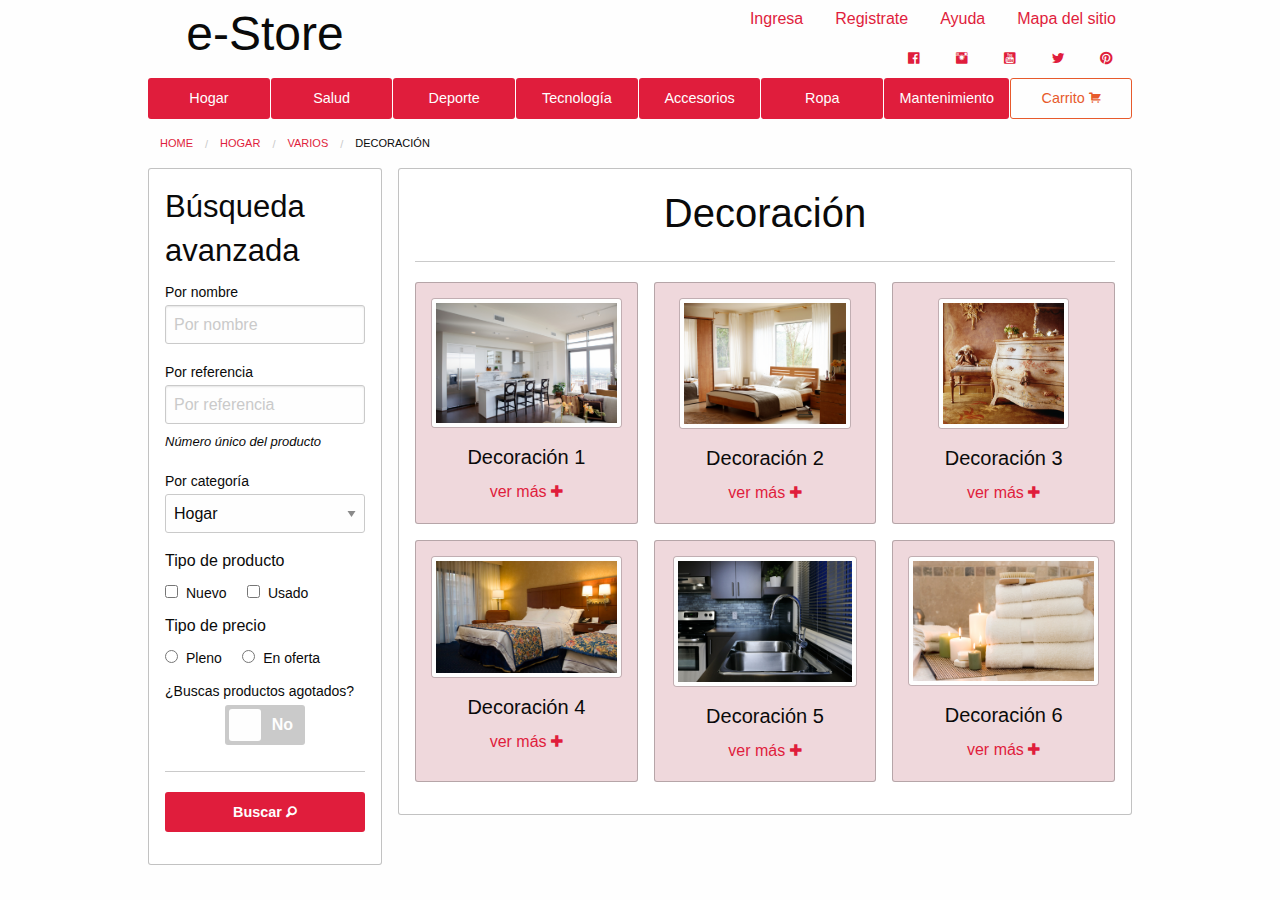
==== 2. Blog de comida/index.html @ f0432bdf "actualización de los archivos para 3 blogs" ====
<!doctype html>
<html class="no-js" lang="en" dir="ltr">
  <head>
    <meta charset="utf-8">
    <meta http-equiv="x-ua-compatible" content="ie=edge">
    <meta name="viewport" content="width=device-width, initial-scale=1.0">
    <title>Ejercicio de Tienda</title>
    <link rel="stylesheet" href="css/foundation.min.css" media="screen" charset="utf-8">
    <link rel="stylesheet" href="foundation-icons/foundation-icons.css" media="screen" charset="utf-8">
    <link rel="stylesheet" href="css/app.css" media="screen" charset="utf-8">
  </head>
  <body>
      <div class="row"><!-- Primera fila de encabezado -->
        <div class="small-12 columns small-order-1">
          <div class="row align-center">
            <div class="medium-3 columns text-center">
              <h1>e-Store</h1><!-- Título -->
            </div>
            <div class="columns medium-4 medium-offset-5"><!-- Menú de dos filas -->
              <div class="columns row">
                <div class="menu align-right hide-for-small-only">
                  <li><a href="#">Ingresa</a></li>
                  <li><a href="#">Registrate</a></li>
                  <li><a href="#">Ayuda</a></li>
                  <li><a href="#">Mapa del sitio</a></li>
                </div>
              </div>
              <div class="row">
                <div class="columns hide-for-small-only show-for-landscape">
                  <ul class="menu align-right">
                    <li><a><i class="fi-social-facebook size-48"></i></a></li>
                    <li><a><i class="fi-social-instagram size-48"></i></a></li>
                    <li><a><i class="fi-social-youtube size-48"></i></a></li>
                    <li><a><i class="fi-social-twitter size-48"></i></a></li>
                    <li><a><i class="fi-social-pinterest size-48"></i></a></li>
                  </ul>
                </div>
              </div>
            </div>
          </div>
        </div>
      </div>

      <div class="small-12 columns small-order-4 medium-order-2"><!-- Barra de navegación -->
        <div class="column row">
          <div class="button-group stacked-for-small expanded">
            <a href="#" class="button">Hogar</a>
            <a href="#" class="button">Salud</a>
            <a href="#" class="button">Deporte</a>
            <a href="#" class="button">Tecnología</a>
            <a href="#" class="button">Accesorios</a>
            <a href="#" class="button">Ropa</a>
            <a href="#" class="button">Mantenimiento</a>
            <a href="#" class="button hollow alert">Carrito <i class="step fi-shopping-cart"></i></a>
          </div>
        </div>
      </div>

      <div class="columns small-12 small-order-2"><!-- Barra de breadcrumbs -->
        <div class="row menu-bc">
          <ul class="breadcrumbs">
            <li><a href="#">Home</a></li>
            <li><a href="#">Hogar</a></li>
            <li><a href="#">Varios</a></li>
            <li>Decoración</li>
          </ul>
        </div>
      </div>

      <div class="columns small-12 small-order-3">
        <div class="row large-uncollapse"><!-- Contenido de la página -->
          <div class="columns show-for-medium large-3 medium-4">
            <div class="callout">
              <h3 capitalized>Búsqueda avanzada</h3><!-- Columna izquierda -->
              <p class="show-for-sr">A continuación hay un formulario para hacer búsquedas avanzadas.</p>
              <form>
                <div class="row column">
                  <label for="nombre">Por nombre
                    <input type="text" name="nombre" placeholder="Por nombre">
                  </label>
                </div>
                <div class="row column">
                  <label for="referencia">Por referencia
                    <input type="text" name="ref" placeholder="Por referencia" aria-describedby="referencia-help">
                  </label>
                  <p class="help-text" id="referencia-help">Número único del producto</p>
                </div>
                <div class="row column">
                  <label for="categoria">Por categoría
                    <select>
                      <option>Hogar</option>
                      <option>Salud</option>
                      <option>Deporte</option>
                      <option>Tecnología</option>
                      <option>Accesorios</option>
                      <option>Ropa</option>
                      <option>Mantenimiento</option>
                    </select>
                  </label>
                </div>
                <div class="row column">
                  <fieldset>
                    <legend>Tipo de producto</legend>
                    <input id="nuevo" type="checkbox"><label for="checkbox1">Nuevo</label>
                    <input id="usado" type="checkbox"><label for="checkbox2">Usado</label>
                  </fieldset>
                </div>
                <div class="row column">
                  <fieldset>
                    <legend>Tipo de precio</legend>
                    <input id="pleno" type="radio" name="tipo-precio" value="Red"><label for="radio1">Pleno</label>
                    <input id="oferta" type="radio" name="tipo-precio" value="Blue"><label for="radio2">En oferta</label>
                  </fieldset>
                </div>
                <div class="switch large">
                  <label>¿Buscas productos agotados?</label>
                  <div class="text-center row column">
                    <input class="switch-input" id="agotados-switch" type="checkbox" name="agotados-switch">
                      <label class="switch-paddle" for="agotados-switch">
                        <span class="switch-active" aria-hidden="true">Si</span>
                        <span class="switch-inactive" aria-hidden="true">No</span>
                      </label>
                  </div>
                  <div class="text-center row column">
                    <hr>
                    <button type="submit" name="enviar" class="button expanded">Buscar <i class="step fi-magnifying-glass"></i></button>
                  </div>
                </div>
              </form>
            </div>
          </div>
          <div class="columns large-9">
            <div class="row columns medium-12">
              <div class="callout">
                <h2 class="text-center">Decoración</h2><!-- Contenido Derecha -->
                <hr>
                <div class="row large-uncollapse">
                  <div class="large-4 medium-6 small-12 columns">
                    <div class="text-center secondary callout">
                      <img src="img/1.jpg" alt="Decoracion 1" class="thumbnail"/>
                      <h5>Decoración 1</h5>
                      <p><a href="#">ver más <i class="fi-plus size-24"></i></a></p>
                    </div>
                  </div>
                  <div class="large-4 medium-6 small-12 columns">
                    <div class="text-center secondary callout">
                      <img src="img/2.jpg" alt="Decoracion 2" class="thumbnail"/>
                      <h5>Decoración 2</h5>
                      <p><a href="#">ver más <i class="fi-plus size-24"></i></a></p>
                    </div>
                  </div>
                  <div class="large-4 medium-12 small-12 columns">
                    <div class="text-center secondary callout">
                      <img src="img/3.jpg" alt="Decoracion 3" class="thumbnail"/>
                      <h5>Decoración 3</h5>
                      <p><a href="#">ver más <i class="fi-plus size-24"></i></a></p>
                    </div>
                  </div>
                </div>
                <div class="row">
                  <div class="large-4 medium-6 small-12 columns">
                    <div class="text-center secondary callout">
                      <img src="img/4.jpg" alt="Decoracion 4" class="thumbnail"/>
                      <h5>Decoración 4</h5>
                      <p><a href="#">ver más <i class="fi-plus size-24"></i></a></p>
                    </div>
                  </div>
                  <div class="large-4 medium-6 small-12 columns">
                    <div class="text-center secondary callout">
                      <img src="img/5.jpg" alt="Decoracion 5" class="thumbnail"/>
                      <h5>Decoración 5</h5>
                      <p><a href="#">ver más <i class="fi-plus size-24"></i></a></p>
                    </div>
                  </div>
                  <div class="large-4 medium-12 small-12 columns">
                    <div class="text-center secondary callout">
                      <img src="img/6.jpg" alt="Decoracion 6" class="thumbnail"/>
                      <h5>Decoración 6</h5>
                      <p><a href="#">ver más <i class="fi-plus size-24"></i></a></p>
                    </div>
                  </div>
                </div>
              </div>
            </div>
        </div>
      </div>
    <script src="js/jquery.js"></script>
    <script src="js/what-input.js"></script>
    <script src="js/foundation.js"></script>
    <script src="js/app.js"></script>
  </body>
</html>
---- 2. Blog de comida/css/app.css ----
.cabecera {
  background-color: #F3E370;
  border: 1px solid #F59519;
  border-radius: 10px 10px 0 0;
}
.menu-bc {
  padding-left: 20px;
}

img{
  max-height: 129px;
}

div.secondary.callout.text-center{
  min-height: 242px;
}
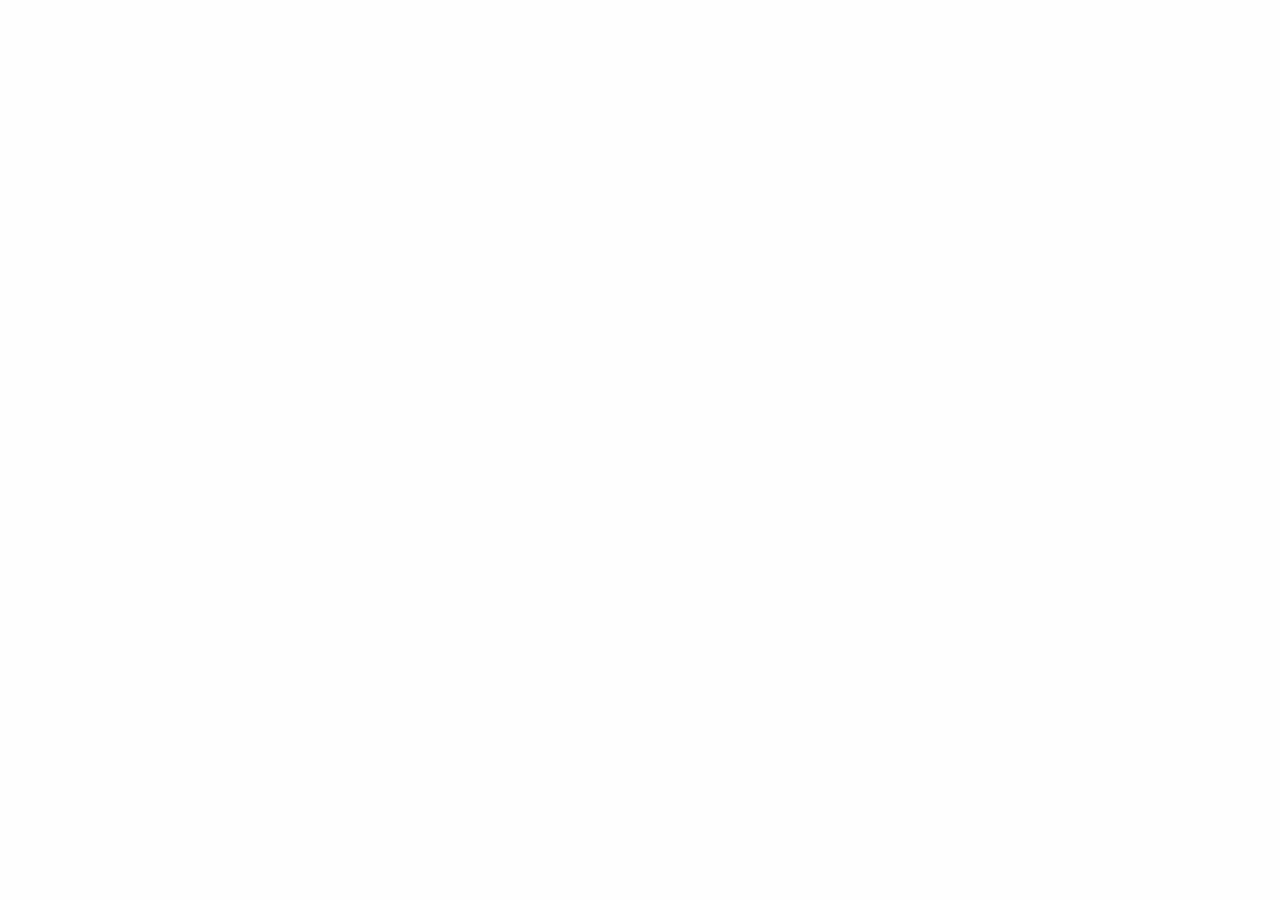
==== commit 814a52c4: "limpieza de archivos" ====
--- a/2. Blog de comida/index.html
+++ b/2. Blog de comida/index.html
@@ -4,186 +4,17 @@
     <meta charset="utf-8">
     <meta http-equiv="x-ua-compatible" content="ie=edge">
     <meta name="viewport" content="width=device-width, initial-scale=1.0">
-    <title>Ejercicio de Tienda</title>
     <link rel="stylesheet" href="css/foundation.min.css" media="screen" charset="utf-8">
     <link rel="stylesheet" href="foundation-icons/foundation-icons.css" media="screen" charset="utf-8">
     <link rel="stylesheet" href="css/app.css" media="screen" charset="utf-8">
+    <meta name="author" content="Jorge Balderrama">
+    <meta name="keywords" content="Jorge Balderrama, comida, gastronomía, exquisito, queso">
+    <meta name="description" content="El mundo del queso">
+    <title>El mundo del queso</title>
   </head>
   <body>
-      <div class="row"><!-- Primera fila de encabezado -->
-        <div class="small-12 columns small-order-1">
-          <div class="row align-center">
-            <div class="medium-3 columns text-center">
-              <h1>e-Store</h1><!-- Título -->
-            </div>
-            <div class="columns medium-4 medium-offset-5"><!-- Menú de dos filas -->
-              <div class="columns row">
-                <div class="menu align-right hide-for-small-only">
-                  <li><a href="#">Ingresa</a></li>
-                  <li><a href="#">Registrate</a></li>
-                  <li><a href="#">Ayuda</a></li>
-                  <li><a href="#">Mapa del sitio</a></li>
-                </div>
-              </div>
-              <div class="row">
-                <div class="columns hide-for-small-only show-for-landscape">
-                  <ul class="menu align-right">
-                    <li><a><i class="fi-social-facebook size-48"></i></a></li>
-                    <li><a><i class="fi-social-instagram size-48"></i></a></li>
-                    <li><a><i class="fi-social-youtube size-48"></i></a></li>
-                    <li><a><i class="fi-social-twitter size-48"></i></a></li>
-                    <li><a><i class="fi-social-pinterest size-48"></i></a></li>
-                  </ul>
-                </div>
-              </div>
-            </div>
-          </div>
-        </div>
-      </div>
+    
 
-      <div class="small-12 columns small-order-4 medium-order-2"><!-- Barra de navegación -->
-        <div class="column row">
-          <div class="button-group stacked-for-small expanded">
-            <a href="#" class="button">Hogar</a>
-            <a href="#" class="button">Salud</a>
-            <a href="#" class="button">Deporte</a>
-            <a href="#" class="button">Tecnología</a>
-            <a href="#" class="button">Accesorios</a>
-            <a href="#" class="button">Ropa</a>
-            <a href="#" class="button">Mantenimiento</a>
-            <a href="#" class="button hollow alert">Carrito <i class="step fi-shopping-cart"></i></a>
-          </div>
-        </div>
-      </div>
-
-      <div class="columns small-12 small-order-2"><!-- Barra de breadcrumbs -->
-        <div class="row menu-bc">
-          <ul class="breadcrumbs">
-            <li><a href="#">Home</a></li>
-            <li><a href="#">Hogar</a></li>
-            <li><a href="#">Varios</a></li>
-            <li>Decoración</li>
-          </ul>
-        </div>
-      </div>
-
-      <div class="columns small-12 small-order-3">
-        <div class="row large-uncollapse"><!-- Contenido de la página -->
-          <div class="columns show-for-medium large-3 medium-4">
-            <div class="callout">
-              <h3 capitalized>Búsqueda avanzada</h3><!-- Columna izquierda -->
-              <p class="show-for-sr">A continuación hay un formulario para hacer búsquedas avanzadas.</p>
-              <form>
-                <div class="row column">
-                  <label for="nombre">Por nombre
-                    <input type="text" name="nombre" placeholder="Por nombre">
-                  </label>
-                </div>
-                <div class="row column">
-                  <label for="referencia">Por referencia
-                    <input type="text" name="ref" placeholder="Por referencia" aria-describedby="referencia-help">
-                  </label>
-                  <p class="help-text" id="referencia-help">Número único del producto</p>
-                </div>
-                <div class="row column">
-                  <label for="categoria">Por categoría
-                    <select>
-                      <option>Hogar</option>
-                      <option>Salud</option>
-                      <option>Deporte</option>
-                      <option>Tecnología</option>
-                      <option>Accesorios</option>
-                      <option>Ropa</option>
-                      <option>Mantenimiento</option>
-                    </select>
-                  </label>
-                </div>
-                <div class="row column">
-                  <fieldset>
-                    <legend>Tipo de producto</legend>
-                    <input id="nuevo" type="checkbox"><label for="checkbox1">Nuevo</label>
-                    <input id="usado" type="checkbox"><label for="checkbox2">Usado</label>
-                  </fieldset>
-                </div>
-                <div class="row column">
-                  <fieldset>
-                    <legend>Tipo de precio</legend>
-                    <input id="pleno" type="radio" name="tipo-precio" value="Red"><label for="radio1">Pleno</label>
-                    <input id="oferta" type="radio" name="tipo-precio" value="Blue"><label for="radio2">En oferta</label>
-                  </fieldset>
-                </div>
-                <div class="switch large">
-                  <label>¿Buscas productos agotados?</label>
-                  <div class="text-center row column">
-                    <input class="switch-input" id="agotados-switch" type="checkbox" name="agotados-switch">
-                      <label class="switch-paddle" for="agotados-switch">
-                        <span class="switch-active" aria-hidden="true">Si</span>
-                        <span class="switch-inactive" aria-hidden="true">No</span>
-                      </label>
-                  </div>
-                  <div class="text-center row column">
-                    <hr>
-                    <button type="submit" name="enviar" class="button expanded">Buscar <i class="step fi-magnifying-glass"></i></button>
-                  </div>
-                </div>
-              </form>
-            </div>
-          </div>
-          <div class="columns large-9">
-            <div class="row columns medium-12">
-              <div class="callout">
-                <h2 class="text-center">Decoración</h2><!-- Contenido Derecha -->
-                <hr>
-                <div class="row large-uncollapse">
-                  <div class="large-4 medium-6 small-12 columns">
-                    <div class="text-center secondary callout">
-                      <img src="img/1.jpg" alt="Decoracion 1" class="thumbnail"/>
-                      <h5>Decoración 1</h5>
-                      <p><a href="#">ver más <i class="fi-plus size-24"></i></a></p>
-                    </div>
-                  </div>
-                  <div class="large-4 medium-6 small-12 columns">
-                    <div class="text-center secondary callout">
-                      <img src="img/2.jpg" alt="Decoracion 2" class="thumbnail"/>
-                      <h5>Decoración 2</h5>
-                      <p><a href="#">ver más <i class="fi-plus size-24"></i></a></p>
-                    </div>
-                  </div>
-                  <div class="large-4 medium-12 small-12 columns">
-                    <div class="text-center secondary callout">
-                      <img src="img/3.jpg" alt="Decoracion 3" class="thumbnail"/>
-                      <h5>Decoración 3</h5>
-                      <p><a href="#">ver más <i class="fi-plus size-24"></i></a></p>
-                    </div>
-                  </div>
-                </div>
-                <div class="row">
-                  <div class="large-4 medium-6 small-12 columns">
-                    <div class="text-center secondary callout">
-                      <img src="img/4.jpg" alt="Decoracion 4" class="thumbnail"/>
-                      <h5>Decoración 4</h5>
-                      <p><a href="#">ver más <i class="fi-plus size-24"></i></a></p>
-                    </div>
-                  </div>
-                  <div class="large-4 medium-6 small-12 columns">
-                    <div class="text-center secondary callout">
-                      <img src="img/5.jpg" alt="Decoracion 5" class="thumbnail"/>
-                      <h5>Decoración 5</h5>
-                      <p><a href="#">ver más <i class="fi-plus size-24"></i></a></p>
-                    </div>
-                  </div>
-                  <div class="large-4 medium-12 small-12 columns">
-                    <div class="text-center secondary callout">
-                      <img src="img/6.jpg" alt="Decoracion 6" class="thumbnail"/>
-                      <h5>Decoración 6</h5>
-                      <p><a href="#">ver más <i class="fi-plus size-24"></i></a></p>
-                    </div>
-                  </div>
-                </div>
-              </div>
-            </div>
-        </div>
-      </div>
     <script src="js/jquery.js"></script>
     <script src="js/what-input.js"></script>
     <script src="js/foundation.js"></script>
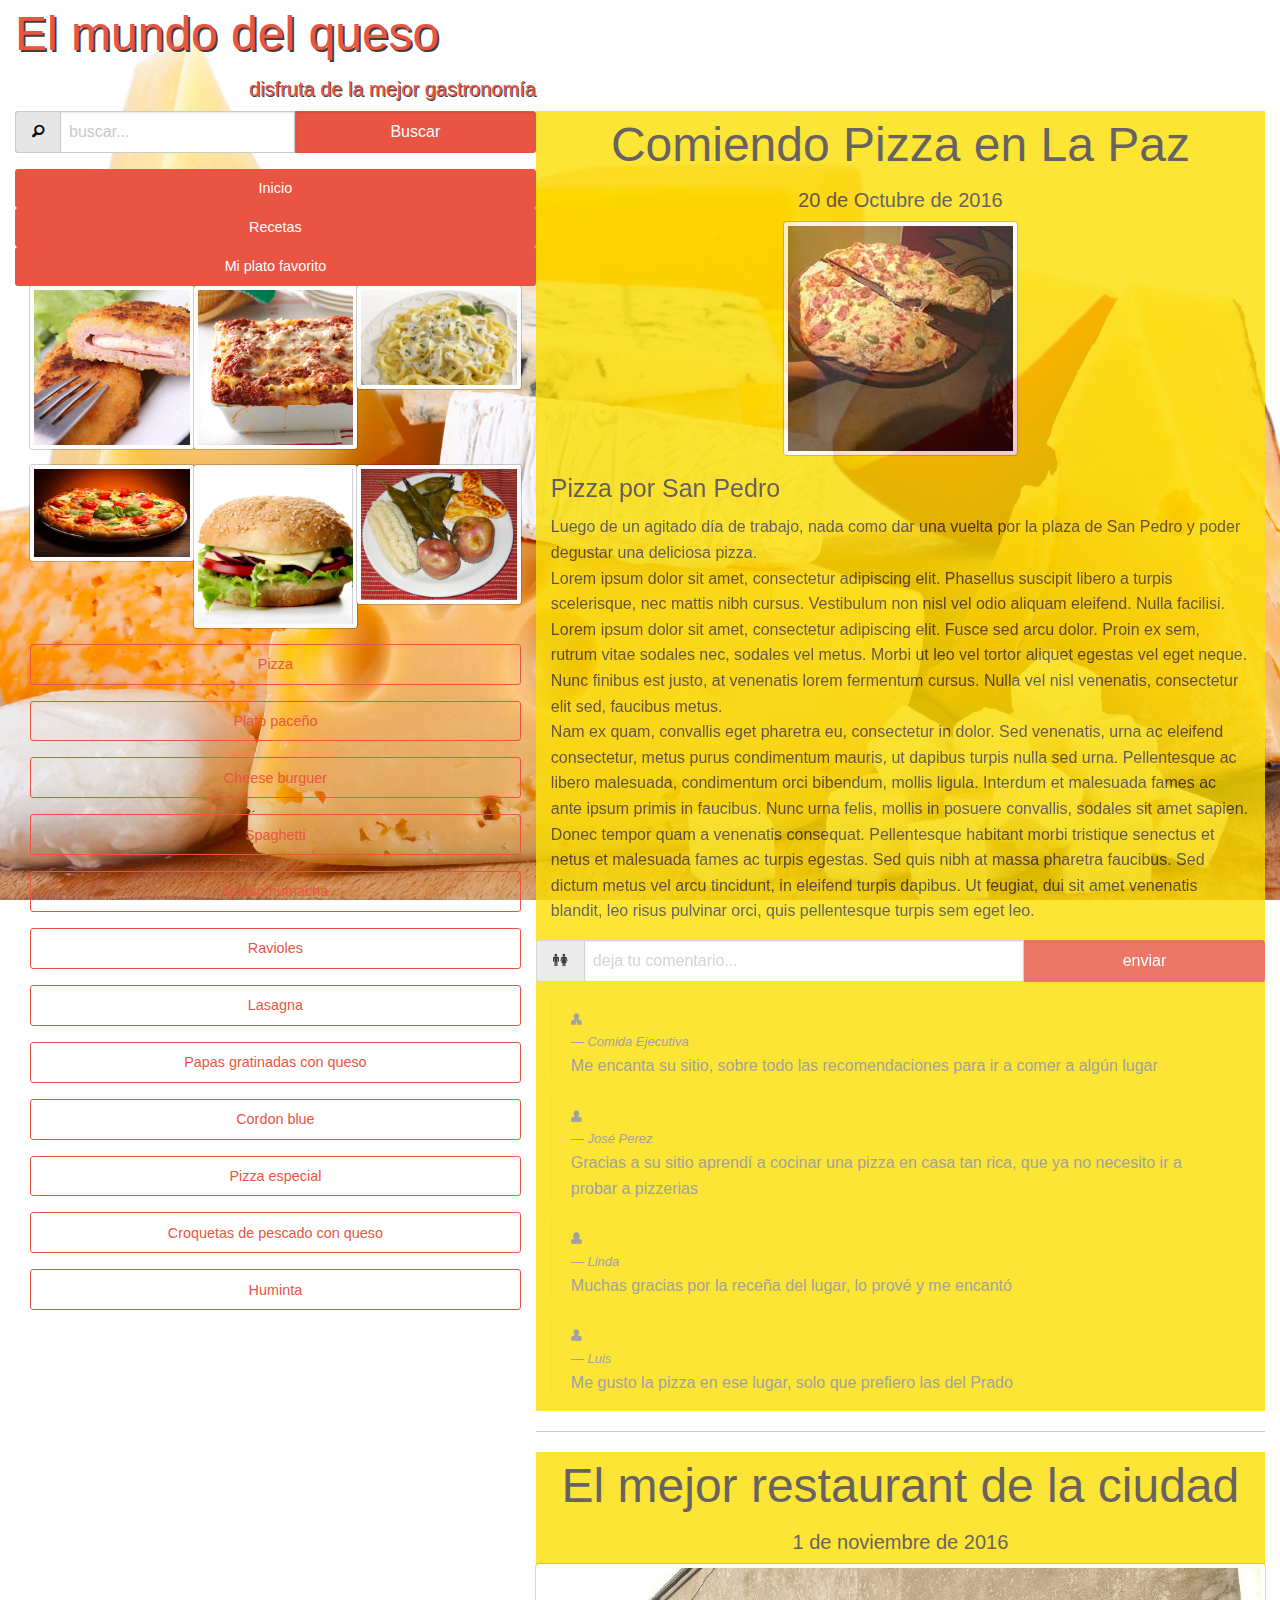
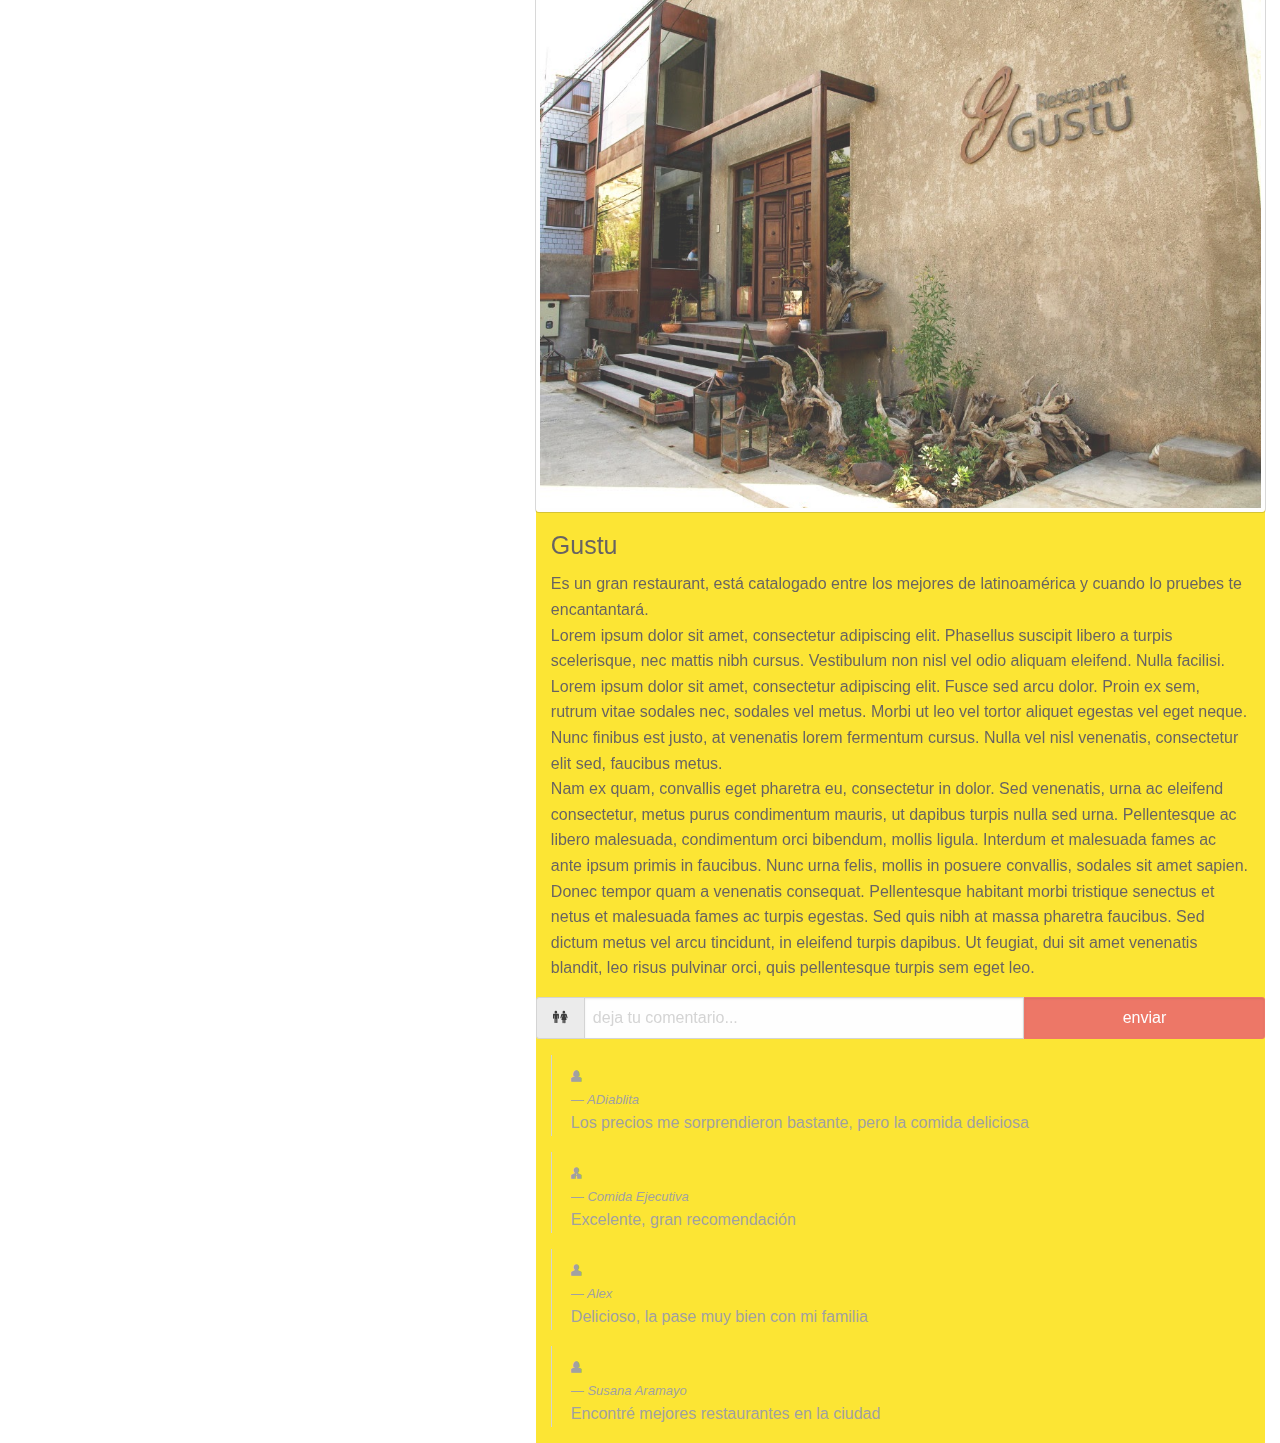
==== commit f1eb41af: "acabado comida" ====
--- a/2. Blog de comida/index.html
+++ b/2. Blog de comida/index.html
@@ -13,7 +13,193 @@
     <title>El mundo del queso</title>
   </head>
   <body>
-    
+    <!---- Barra de Título --->
+    <div class="grid-container fluid grid-padding-x">
+      <div class="grid-x">
+        <!---- Columna de título --->
+        <div class="medium-5 large-5 cell">
+          <h1 id="titulo-text">El mundo del queso</h1>
+          <h5 id="slogan-text"class="text-right">disfruta de la mejor gastronomía</h5>
+        </div>
+        <!---- Columna vacía --->
+        <div class="auto cell">
+        </div>
+      </div>
+    </div>
+    <!---- Cuerpo --->
+    <div class="grid-container fluid grid-padding-x">
+      <div class="grid-x">
+        <!---- Barra izquierda --->
+        <div class="medium-5 large-5 cell">
+          <!---- Búsqueda --->
+          <div class="input-group">
+            <span class="input-group-label"><i class="fi-magnifying-glass size-36"></i> </span>
+            <input class="input-group-field" type="text" placeholder="buscar...">
+            <div class="input-group-button">
+              <input type="text" id="busqueda" class="button" value="Buscar">
+            </div>
+          </div>
+          <!---- Menú --->
+          <ul class="vertical menu">
+            <li><a class="button expanded" href="#">Inicio</a></li>
+            <li><a class="button expanded" href="#">Recetas</a></li>
+            <li><a class="button expanded" href="#">Mi plato favorito</a></li>
+          </ul>
+          <!---- galería de fotos --->
+          <div class="grid-container">
+            <div class="grid-x">
+              <div class="small-6 medium-4 large-4">
+                <img src="img/cordon-blue.jpg" alt="cordon-blue" class="thumbnail"/>
+              </div>
+              <div class="small-6 medium-4 large-4">
+                <img src="img/lasagna.jpg" alt="lasagna" class="thumbnail"/>
+              </div>
+              <div class="small-6 medium-4 large-4">
+                <img src="img/pastas.jpg" alt="pastas" class="thumbnail"/>
+              </div>
+              <div class="small-6 medium-4 large-4">
+                <img src="img/pizza.jpg" alt="pizza" class="thumbnail"/>
+              </div>
+              <div class="small-6 medium-4 large-4">
+                <img src="img/hamburguesa.jpg" alt="hamburguesa" class="thumbnail"/>
+              </div>
+              <div class="small-6 medium-4 large-4">
+                <img src="img/plato-paceno.jpg" alt="plato-paceno" class="thumbnail"/>
+              </div>
+            </div>
+          </div>
+          <!---- historial --->
+          <div class="grid-container">
+            <div class="grid-x">
+              <ul class="no-bullet medium-12 large-12">
+                <li><a class="hollow button expanded" href="#">Pizza</a></li>
+                <li><a class="hollow button expanded" href="#">Plato paceño</a></li>
+                <li><a class="hollow button expanded" href="#">Cheese burguer</a></li>
+                <li><a class="hollow button expanded" href="#">Spaghetti</a></li>
+                <li><a class="hollow button expanded" href="#">Queso humacha</a></li>
+                <li><a class="hollow button expanded" href="#">Ravioles</a></li>
+                <li><a class="hollow button expanded" href="#">Lasagna</a></li>
+                <li><a class="hollow button expanded" href="#">Papas gratinadas con queso</a></li>
+                <li><a class="hollow button expanded" href="#">Cordon blue</a></li>
+                <li><a class="hollow button expanded" href="#">Pizza especial</a></li>
+                <li><a class="hollow button expanded" href="#">Croquetas de pescado con queso</a></li>
+                <li><a class="hollow button expanded" href="#">Huminta</a></li>
+              </ul>
+            </div>
+          </div>
+        </div>
+        <!---- Contenido --->
+        <div class="medium-7 large-7 cell">
+          <!---- Primer post --->
+          <div class="grid-container">
+            <div class="grid-x fluid grid-padding-x" id="post">
+              <div class="cell">
+                <div class="cell text-center">
+                  <h1 class="">Comiendo Pizza en La Paz</h1>
+                </div>
+                <div class="cell text-center">
+                  <h5>20 de Octubre de 2016</h5>
+                </div>
+              </div>
+              <img src="img/pizzalp.jpg" alt="pizza-en-san-pedro" class="thumbnail float-center">
+              <div class="cell">
+                <h4>Pizza por San Pedro</h4>
+                <p>
+                  Luego de un agitado día de trabajo, nada como dar una vuelta por la plaza de San Pedro y poder degustar una deliciosa pizza.
+                  <br>
+                  Lorem ipsum dolor sit amet, consectetur adipiscing elit. Phasellus suscipit libero a turpis scelerisque, nec mattis nibh cursus. Vestibulum non nisl vel odio aliquam eleifend. Nulla facilisi. Lorem ipsum dolor sit amet, consectetur adipiscing elit. Fusce sed arcu dolor. Proin ex sem, rutrum vitae sodales nec, sodales vel metus. Morbi ut leo vel tortor aliquet egestas vel eget neque. Nunc finibus est justo, at venenatis lorem fermentum cursus. Nulla vel nisl venenatis, consectetur elit sed, faucibus metus.
+                  <br>
+                  Nam ex quam, convallis eget pharetra eu, consectetur in dolor. Sed venenatis, urna ac eleifend consectetur, metus purus condimentum mauris, ut dapibus turpis nulla sed urna. Pellentesque ac libero malesuada, condimentum orci bibendum, mollis ligula. Interdum et malesuada fames ac ante ipsum primis in faucibus. Nunc urna felis, mollis in posuere convallis, sodales sit amet sapien. Donec tempor quam a venenatis consequat. Pellentesque habitant morbi tristique senectus et netus et malesuada fames ac turpis egestas. Sed quis nibh at massa pharetra faucibus. Sed dictum metus vel arcu tincidunt, in eleifend turpis dapibus. Ut feugiat, dui sit amet venenatis blandit, leo risus pulvinar orci, quis pellentesque turpis sem eget leo.
+                </p>
+              </div>
+              <div class="input-group">
+                <span class="input-group-label"><i class="fi-male-female size-36"></i></span>
+                <input class="input-group-field" type="text" placeholder="deja tu comentario..." rows="3">
+                <div class="input-group-button">
+                  <input type="text" id="comentario" class="button" value="enviar">
+                </div>
+              </div>
+              <div class="cell">
+                <blockquote>
+                  <i class="fi-torso-business size-36"></i>
+                  <cite>Comida Ejecutiva</cite>
+                  Me encanta su sitio, sobre todo las recomendaciones para ir a comer a algún lugar
+                </blockquote>
+                <blockquote>
+                  <i class="fi-torso size-36"></i>
+                  <cite>José Perez</cite>
+                  Gracias a su sitio aprendí a cocinar una pizza en casa tan rica, que ya no necesito ir a probar a pizzerias
+                </blockquote>
+                <blockquote>
+                  <i class="fi-torso-female size-36"></i>
+                  <cite>Linda</cite>
+                  Muchas gracias por la receña del lugar, lo prové y me encantó
+                </blockquote>
+                <blockquote>
+                  <i class="fi-torso size-36"></i>
+                  <cite>Luis</cite>
+                  Me gusto la pizza en ese lugar, solo que prefiero las del Prado
+                </blockquote>
+              </div>
+            </div>
+          </div>
+          <hr>
+          <!---- Segundo post --->
+          <div class="grid-container">
+            <div class="grid-x fluid grid-padding-x" id="post">
+              <div class="cell">
+                <div class="cell text-center">
+                  <h1 class="">El mejor restaurant de la ciudad</h1>
+                </div>
+                <div class="cell text-center">
+                  <h5>1 de noviembre de 2016</h5>
+                </div>
+              </div>
+              <img src="img/gustu.jpg" alt="pizza-en-san-pedro" class="thumbnail float-center">
+              <div class="cell">
+                <h4>Gustu</h4>
+                <p>
+                  Es un gran restaurant, está catalogado entre los mejores de latinoamérica y cuando lo pruebes te encantantará.
+                  <br>
+                  Lorem ipsum dolor sit amet, consectetur adipiscing elit. Phasellus suscipit libero a turpis scelerisque, nec mattis nibh cursus. Vestibulum non nisl vel odio aliquam eleifend. Nulla facilisi. Lorem ipsum dolor sit amet, consectetur adipiscing elit. Fusce sed arcu dolor. Proin ex sem, rutrum vitae sodales nec, sodales vel metus. Morbi ut leo vel tortor aliquet egestas vel eget neque. Nunc finibus est justo, at venenatis lorem fermentum cursus. Nulla vel nisl venenatis, consectetur elit sed, faucibus metus.
+                  <br>
+                  Nam ex quam, convallis eget pharetra eu, consectetur in dolor. Sed venenatis, urna ac eleifend consectetur, metus purus condimentum mauris, ut dapibus turpis nulla sed urna. Pellentesque ac libero malesuada, condimentum orci bibendum, mollis ligula. Interdum et malesuada fames ac ante ipsum primis in faucibus. Nunc urna felis, mollis in posuere convallis, sodales sit amet sapien. Donec tempor quam a venenatis consequat. Pellentesque habitant morbi tristique senectus et netus et malesuada fames ac turpis egestas. Sed quis nibh at massa pharetra faucibus. Sed dictum metus vel arcu tincidunt, in eleifend turpis dapibus. Ut feugiat, dui sit amet venenatis blandit, leo risus pulvinar orci, quis pellentesque turpis sem eget leo.
+                </p>
+              </div>
+              <div class="input-group">
+                <span class="input-group-label"><i class="fi-male-female size-36"></i></span>
+                <input class="input-group-field" type="text" placeholder="deja tu comentario..." rows="3">
+                <div class="input-group-button">
+                  <input type="text" id="comentario" class="button" value="enviar">
+                </div>
+              </div>
+              <div class="cell">
+                <blockquote>
+                  <i class="fi-torso-female size-36"></i>
+                  <cite>ADiablita</cite>
+                  Los precios me sorprendieron bastante, pero la comida deliciosa
+                </blockquote>
+                <blockquote>
+                  <i class="fi-torso-business size-36"></i>
+                  <cite>Comida Ejecutiva</cite>
+                  Excelente, gran recomendación
+                </blockquote>
+                <blockquote>
+                  <i class="fi-torso size-36"></i>
+                  <cite>Alex</cite>
+                  Delicioso, la pase muy bien con mi familia
+                </blockquote>
+                <blockquote>
+                  <i class="fi-torso-female size-36"></i>
+                  <cite>Susana Aramayo</cite>
+                  Encontré mejores restaurantes en la ciudad
+                </blockquote>
+              </div>
+            </div>
+          </div>
+        </div>
+      </div>
+    </div>
 
     <script src="js/jquery.js"></script>
     <script src="js/what-input.js"></script>
--- a/2. Blog de comida/css/app.css
+++ b/2. Blog de comida/css/app.css
@@ -0,0 +1,18 @@
+body {
+  background: #FFFFFF  url(../img/background-queso.jpg)no-repeat;
+  background-attachment: fixed;
+  background-size: cover;
+}
+#titulo-text {
+  color: #E95542;
+  text-shadow: 2px 2px #433D3B
+}
+#slogan-text {
+  color: #E95542;
+  text-shadow: 1px 1px #433D3B
+}
+#post {
+  background-color: #FCDF02;
+  opacity: 0.8;
+  color: #433D3B;
+}
